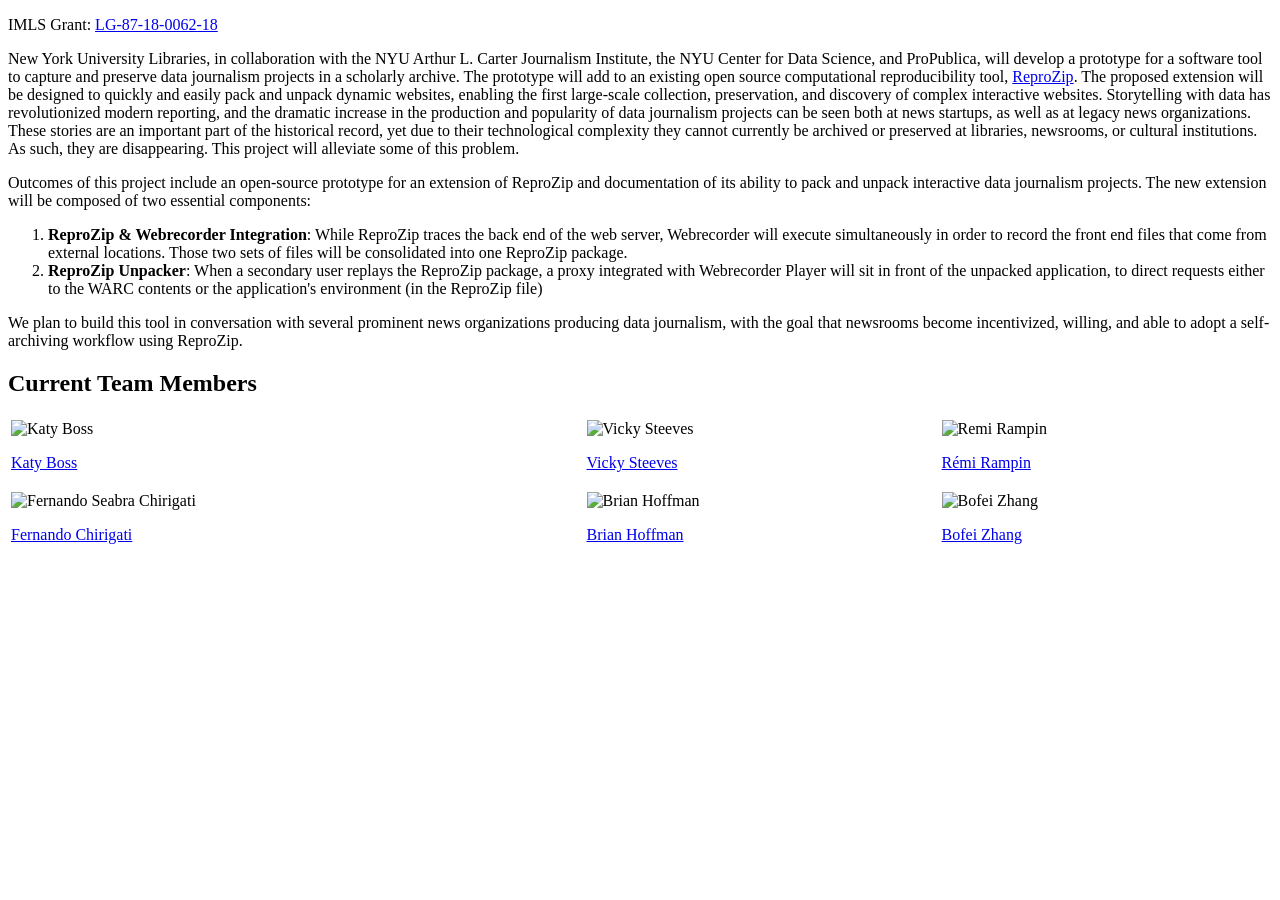
==== pages/about.html @ 732d6ac1 "Update URLs" ====
<!--
.. title: About the Project
.. slug: about
.. date: 2018-06-25 15:19:05 UTC-04:00
.. description: 
.. type: text
-->
<!DOCTYPE html>
<html lang="en">
  <body>

	<p>IMLS Grant: <a href="https://www.imls.gov/grants/awarded/lg-87-18-0062-18">LG-87-18-0062-18</a></p>

	<p>New York University Libraries, in collaboration with the NYU Arthur L. Carter Journalism Institute, the NYU Center for Data Science, and ProPublica, will develop a prototype for a software tool to capture and preserve data journalism projects in a scholarly archive. The prototype will add to an existing open source computational reproducibility tool, <a href="https://www.reprozip.org/">ReproZip</a>. The proposed extension will be designed to quickly and easily pack and unpack dynamic websites, enabling the first large-scale collection, preservation, and discovery of complex interactive websites. Storytelling with data has revolutionized modern reporting, and the dramatic increase in the production and popularity of data journalism projects can be seen both at news startups, as well as at legacy news organizations. These stories are an important part of the historical record, yet due to their technological complexity they cannot currently be archived or preserved at libraries, newsrooms, or cultural institutions. As such, they are disappearing. This project will alleviate some of this problem.</p>
	
	<p>Outcomes of this project include an open-source prototype for an extension of ReproZip and documentation of its ability to pack and unpack interactive data journalism projects. The new extension will be composed of two essential components:</p>

	<ol>
		<li><strong>ReproZip & Webrecorder Integration</strong>: While ReproZip traces the back end of the web server, Webrecorder will execute simultaneously in order to record the front end files that come from external locations. Those two sets of files will be consolidated into one ReproZip package.</li>
		<li><strong>ReproZip Unpacker</strong>: When a secondary user replays the ReproZip package, a proxy integrated with Webrecorder Player will sit in front of the unpacked application, to direct requests either to the WARC contents or the application's environment (in the ReproZip file)</li>
	</ol>
	
	<p>We plan to build this tool in conversation with several prominent news organizations producing data journalism, with the goal that newsrooms become incentivized, willing, and able to adopt a self-archiving workflow using ReproZip. </p>
	
	<h2>Current Team Members</h2>
	
	<table style="height: 100%; width:100%;">
	<tbody>
	<tr>   
    <td><img src="/images/katy.jpg" alt="Katy Boss"/><p><a href="https://library.nyu.edu/people/katherine-boss/">Katy Boss</a></p></td>
    <td><img src="/images/vicky.jpg" alt="Vicky Steeves"/><p><a href="https://vicky.rampin.org/">Vicky Steeves</a></p></td>
    <td><img src="/images/remi.jpg" alt="Remi Rampin"/><p><a href="https://remi.rampin.org/"> Rémi Rampin</a></p></td>
	</tr>
    
	<tr>
	<td><img src="/images/fernando.jpg" alt="Fernando Seabra Chirigati"/><p><a  href="http://vgc.poly.edu/~fchirigati/">Fernando Chirigati</a></p></td>
    <td><img src="/images/brian.jpg" alt="Brian Hoffman"/><p><a href="https://github.com/quoideneuf">Brian Hoffman</a></p></td>
    <td><img src="/images/bofei.jpg" alt="Bofei Zhang"/><p><a href="https://www.linkedin.com/in/bofei-zhang-a982a1b7/">Bofei Zhang</a></p></td>
	</tr>
	
	</tbody>
	</table>

	</body>
</html>
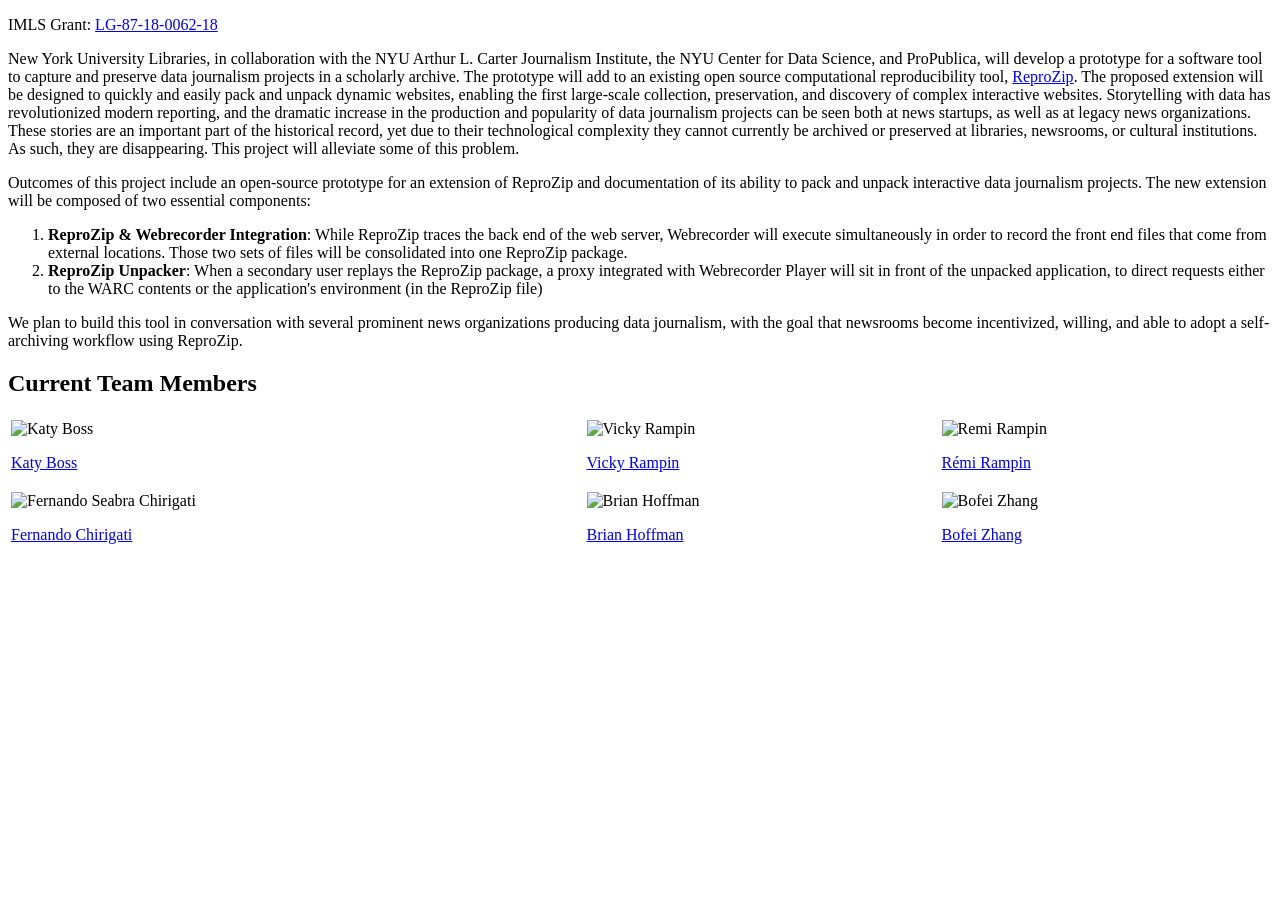
==== commit bd85b96e: "Update Vicky's name" ====
--- a/pages/about.html
+++ b/pages/about.html
@@ -28,7 +28,7 @@
 	<tbody>
 	<tr>   
     <td><img src="/images/katy.jpg" alt="Katy Boss"/><p><a href="https://library.nyu.edu/people/katherine-boss/">Katy Boss</a></p></td>
-    <td><img src="/images/vicky.jpg" alt="Vicky Steeves"/><p><a href="https://vicky.rampin.org/">Vicky Steeves</a></p></td>
+    <td><img src="/images/vicky.jpg" alt="Vicky Rampin"/><p><a href="https://vicky.rampin.org/">Vicky Rampin</a></p></td>
     <td><img src="/images/remi.jpg" alt="Remi Rampin"/><p><a href="https://remi.rampin.org/"> Rémi Rampin</a></p></td>
 	</tr>
     
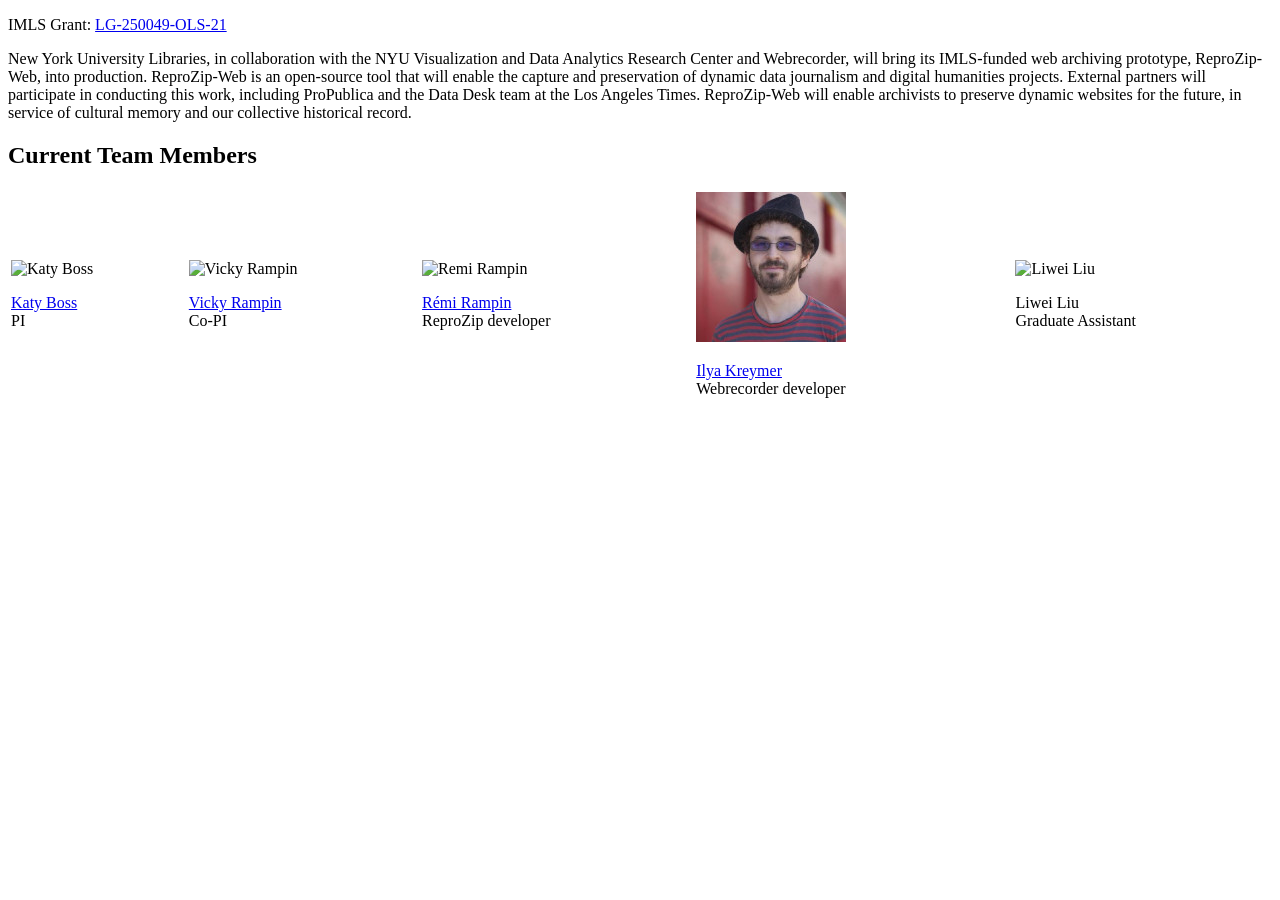
==== commit efb87f93: "update info for PDW" ====
--- a/pages/about.html
+++ b/pages/about.html
@@ -1,42 +1,31 @@
 <!--
-.. title: About the Project
+.. title: About Preserving the Dynamic Web
 .. slug: about
-.. date: 2018-06-25 15:19:05 UTC-04:00
+.. date: 2022-04-07 12:33:05 UTC-04:00
 .. description: 
 .. type: text
 -->
+
+
 <!DOCTYPE html>
 <html lang="en">
   <body>
 
-	<p>IMLS Grant: <a href="https://www.imls.gov/grants/awarded/lg-87-18-0062-18">LG-87-18-0062-18</a></p>
+	<p>IMLS Grant: <a href="https://www.imls.gov/grants/awarded/lg-250049-ols-21">LG-250049-OLS-21</a></p>
 
-	<p>New York University Libraries, in collaboration with the NYU Arthur L. Carter Journalism Institute, the NYU Center for Data Science, and ProPublica, will develop a prototype for a software tool to capture and preserve data journalism projects in a scholarly archive. The prototype will add to an existing open source computational reproducibility tool, <a href="https://www.reprozip.org/">ReproZip</a>. The proposed extension will be designed to quickly and easily pack and unpack dynamic websites, enabling the first large-scale collection, preservation, and discovery of complex interactive websites. Storytelling with data has revolutionized modern reporting, and the dramatic increase in the production and popularity of data journalism projects can be seen both at news startups, as well as at legacy news organizations. These stories are an important part of the historical record, yet due to their technological complexity they cannot currently be archived or preserved at libraries, newsrooms, or cultural institutions. As such, they are disappearing. This project will alleviate some of this problem.</p>
-	
-	<p>Outcomes of this project include an open-source prototype for an extension of ReproZip and documentation of its ability to pack and unpack interactive data journalism projects. The new extension will be composed of two essential components:</p>
-
-	<ol>
-		<li><strong>ReproZip & Webrecorder Integration</strong>: While ReproZip traces the back end of the web server, Webrecorder will execute simultaneously in order to record the front end files that come from external locations. Those two sets of files will be consolidated into one ReproZip package.</li>
-		<li><strong>ReproZip Unpacker</strong>: When a secondary user replays the ReproZip package, a proxy integrated with Webrecorder Player will sit in front of the unpacked application, to direct requests either to the WARC contents or the application's environment (in the ReproZip file)</li>
-	</ol>
-	
-	<p>We plan to build this tool in conversation with several prominent news organizations producing data journalism, with the goal that newsrooms become incentivized, willing, and able to adopt a self-archiving workflow using ReproZip. </p>
+	<p>New York University Libraries, in collaboration with the NYU Visualization and Data Analytics Research Center and Webrecorder, will bring its IMLS-funded web archiving prototype, <https://>ReproZip-Web</a>, into production. ReproZip-Web is an open-source tool that will enable the capture and preservation of dynamic data journalism and digital humanities projects. External partners will participate in conducting this work, including ProPublica and the Data Desk team at the Los Angeles Times. ReproZip-Web will enable archivists to preserve dynamic websites for the future, in service of cultural memory and our collective historical record.</p>
 	
 	<h2>Current Team Members</h2>
 	
 	<table style="height: 100%; width:100%;">
 	<tbody>
-	<tr>   
-    <td><img src="/images/katy.jpg" alt="Katy Boss"/><p><a href="https://library.nyu.edu/people/katherine-boss/">Katy Boss</a></p></td>
-    <td><img src="/images/vicky.jpg" alt="Vicky Rampin"/><p><a href="https://vicky.rampin.org/">Vicky Rampin</a></p></td>
-    <td><img src="/images/remi.jpg" alt="Remi Rampin"/><p><a href="https://remi.rampin.org/"> Rémi Rampin</a></p></td>
-	</tr>
-    
-	<tr>
-	<td><img src="/images/fernando.jpg" alt="Fernando Seabra Chirigati"/><p><a  href="http://vgc.poly.edu/~fchirigati/">Fernando Chirigati</a></p></td>
-    <td><img src="/images/brian.jpg" alt="Brian Hoffman"/><p><a href="https://github.com/quoideneuf">Brian Hoffman</a></p></td>
-    <td><img src="/images/bofei.jpg" alt="Bofei Zhang"/><p><a href="https://www.linkedin.com/in/bofei-zhang-a982a1b7/">Bofei Zhang</a></p></td>
-	</tr>
+        <tr>   
+            <td><img src="/images/katy.jpg" alt="Katy Boss" class="mb-1"/><p><a href="https://library.nyu.edu/people/katherine-boss/">Katy Boss</a><br/>PI</p></td>
+            <td><img src="/images/vicky.jpg" alt="Vicky Rampin" class="mb-1"/><p><a href="https://vicky.rampin.org/">Vicky Rampin</a><br/>Co-PI</p></td>
+            <td><img src="/images/remi.jpg" alt="Remi Rampin" class="mb-1"/><p><a href="https://remi.rampin.org/">Rémi Rampin</a><br/>ReproZip developer</p></td>
+            <td><img src="/images/ilya.jpeg" alt="Ilya Kreymer" class="mb-1"/><p><a href="https://github.com/ikreymer">Ilya Kreymer</a><br/>Webrecorder developer</p></td>
+            <td><img src="/images/person.png" alt="Liwei Liu" class="mb-1"/><p>Liwei Liu <br/>Graduate Assistant</p></td>
+        </tr>
 	
 	</tbody>
 	</table>
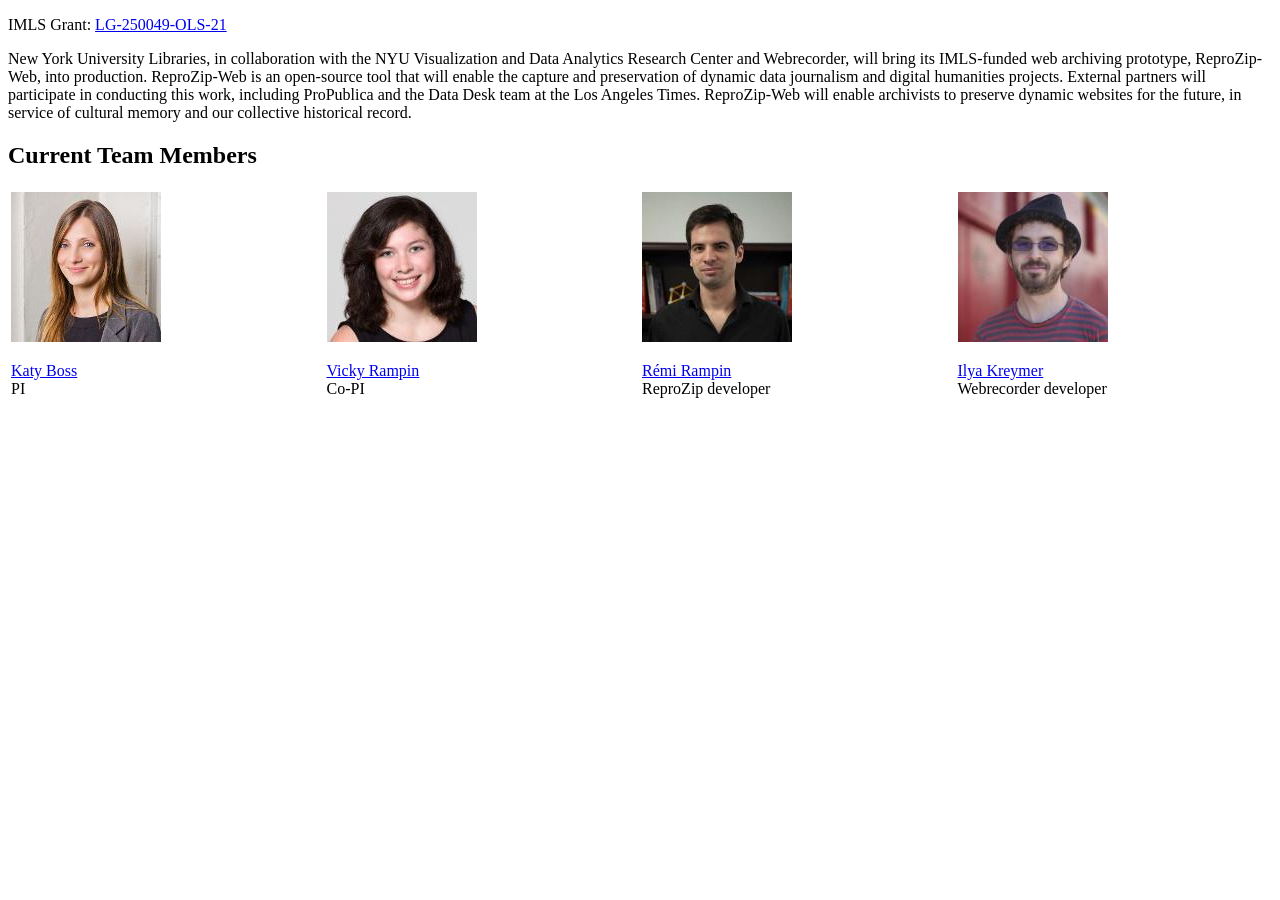
==== commit b0d5514a: "add workflow to homepage" ====
--- a/pages/about.html
+++ b/pages/about.html
@@ -24,9 +24,7 @@
             <td><img src="/images/vicky.jpg" alt="Vicky Rampin" class="mb-1"/><p><a href="https://vicky.rampin.org/">Vicky Rampin</a><br/>Co-PI</p></td>
             <td><img src="/images/remi.jpg" alt="Remi Rampin" class="mb-1"/><p><a href="https://remi.rampin.org/">Rémi Rampin</a><br/>ReproZip developer</p></td>
             <td><img src="/images/ilya.jpeg" alt="Ilya Kreymer" class="mb-1"/><p><a href="https://github.com/ikreymer">Ilya Kreymer</a><br/>Webrecorder developer</p></td>
-            <td><img src="/images/person.png" alt="Liwei Liu" class="mb-1"/><p>Liwei Liu <br/>Graduate Assistant</p></td>
         </tr>
-	
 	</tbody>
 	</table>
 
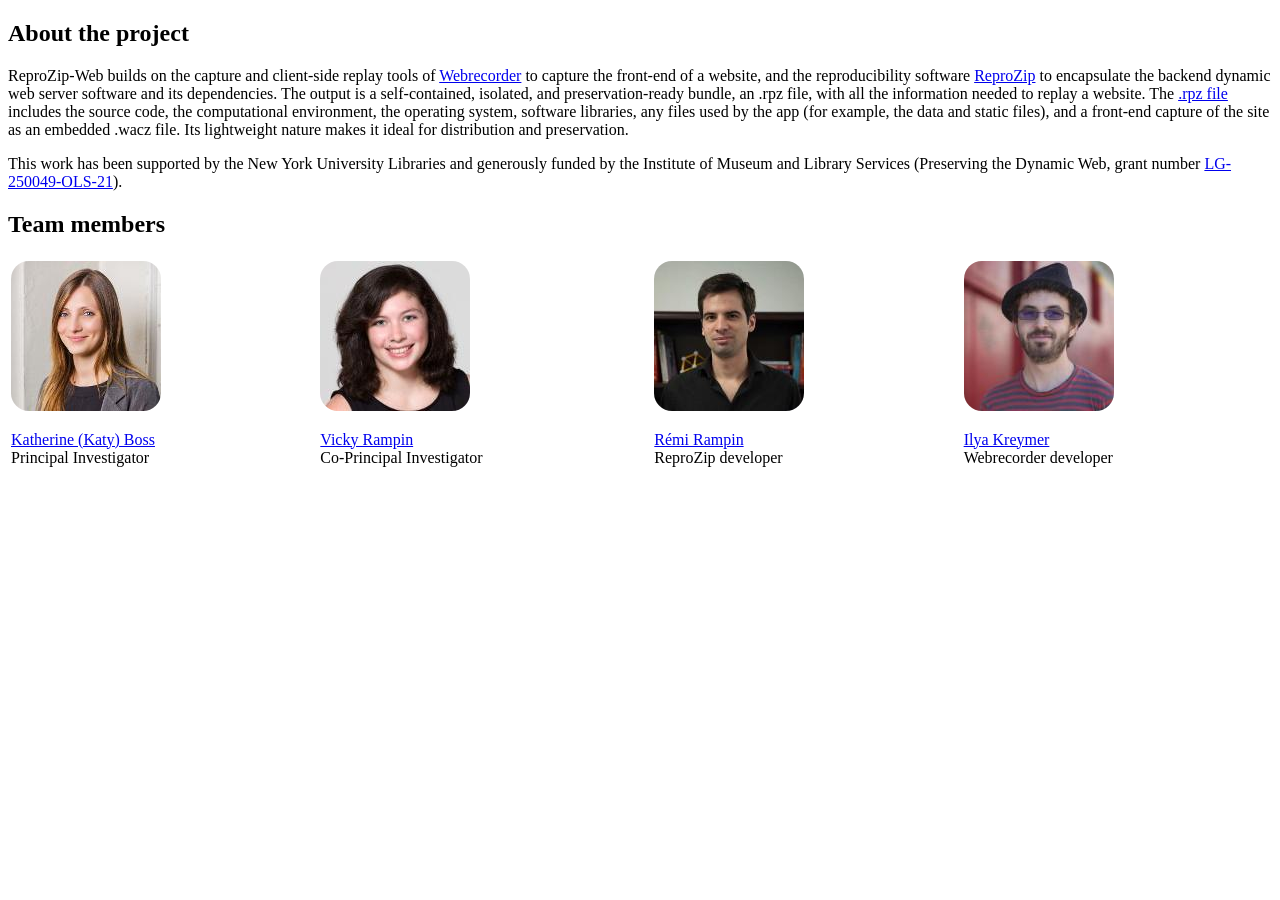
==== commit b5fcb684: "Website polish" ====
--- a/pages/about.html
+++ b/pages/about.html
@@ -1,7 +1,8 @@
 <!--
-.. title: About Preserving the Dynamic Web
+.. title: About the project
 .. slug: about
-.. date: 2022-04-07 12:33:05 UTC-04:00
+.. date: 2024-01-07 12:33:05 UTC-04:00
+.. hidetitle: True
 .. description: 
 .. type: text
 -->
@@ -11,19 +12,21 @@
 <html lang="en">
   <body>
 
-	<p>IMLS Grant: <a href="https://www.imls.gov/grants/awarded/lg-250049-ols-21">LG-250049-OLS-21</a></p>
+	<h2 class="subhead pt-4">About the project</h2>
 
-	<p>New York University Libraries, in collaboration with the NYU Visualization and Data Analytics Research Center and Webrecorder, will bring its IMLS-funded web archiving prototype, <https://>ReproZip-Web</a>, into production. ReproZip-Web is an open-source tool that will enable the capture and preservation of dynamic data journalism and digital humanities projects. External partners will participate in conducting this work, including ProPublica and the Data Desk team at the Los Angeles Times. ReproZip-Web will enable archivists to preserve dynamic websites for the future, in service of cultural memory and our collective historical record.</p>
+	<p class="intro">ReproZip-Web builds on the capture and client-side replay tools of <a href="https://webrecorder.net/" alt="Webrecorder homepage">Webrecorder</a> to capture the front-end of a website, and the reproducibility software <a href="https://www.reprozip.org/" alt="Reprozip homepage">ReproZip</a> to encapsulate the backend dynamic web server software and its dependencies. The output is a self-contained, isolated, and preservation-ready bundle, an .rpz file, with all the information needed to replay a website. The <a href="https://specs.webrecorder.net/wacz/1.1.1/" alt="WACZ specifications">.rpz file</a> includes the source code, the computational environment, the operating system, software libraries, any files used by the app (for example, the data and static files), and a front-end capture of the site as an embedded .wacz file. Its lightweight nature makes it ideal for distribution and preservation.</p>
+	<p class="intro">This work has been supported by the New York University Libraries and generously funded by the Institute of Museum and Library Services (Preserving the Dynamic Web, grant number <a href="https://www.imls.gov/grants/awarded/lg-250049-ols-21" alt="IMLS Grant">LG-250049-OLS-21</a>). </p>
 	
-	<h2>Current Team Members</h2>
+	<h2 class="subhead pt-4 pb-3">Team members</h2>
+
 	
 	<table style="height: 100%; width:100%;">
 	<tbody>
         <tr>   
-            <td><img src="/images/katy.jpg" alt="Katy Boss" class="mb-1"/><p><a href="https://library.nyu.edu/people/katherine-boss/">Katy Boss</a><br/>PI</p></td>
-            <td><img src="/images/vicky.jpg" alt="Vicky Rampin" class="mb-1"/><p><a href="https://vicky.rampin.org/">Vicky Rampin</a><br/>Co-PI</p></td>
-            <td><img src="/images/remi.jpg" alt="Remi Rampin" class="mb-1"/><p><a href="https://remi.rampin.org/">Rémi Rampin</a><br/>ReproZip developer</p></td>
-            <td><img src="/images/ilya.jpeg" alt="Ilya Kreymer" class="mb-1"/><p><a href="https://github.com/ikreymer">Ilya Kreymer</a><br/>Webrecorder developer</p></td>
+            <td><img style="border-radius:18px;" src="/images/katy.jpg" alt="Katy Boss" class="mb-1"/><p><a href="https://library.nyu.edu/people/katherine-boss/">Katherine (Katy) Boss</a><br/>Principal Investigator</p></td>
+            <td><img style="border-radius:18px;" src="/images/vicky.jpg" alt="Vicky Rampin" class="mb-1"/><p><a href="https://vicky.rampin.org/">Vicky Rampin</a><br/>Co-Principal Investigator</p></td>
+            <td><img style="border-radius:18px;" src="/images/remi.jpg" alt="Remi Rampin" class="mb-1"/><p><a href="https://remi.rampin.org/">Rémi Rampin</a><br/>ReproZip developer</p></td>
+            <td><img style="border-radius:18px;" src="/images/ilya.jpeg" alt="Ilya Kreymer" class="mb-1"/><p><a href="https://github.com/ikreymer">Ilya Kreymer</a><br/>Webrecorder developer</p></td>
         </tr>
 	</tbody>
 	</table>
